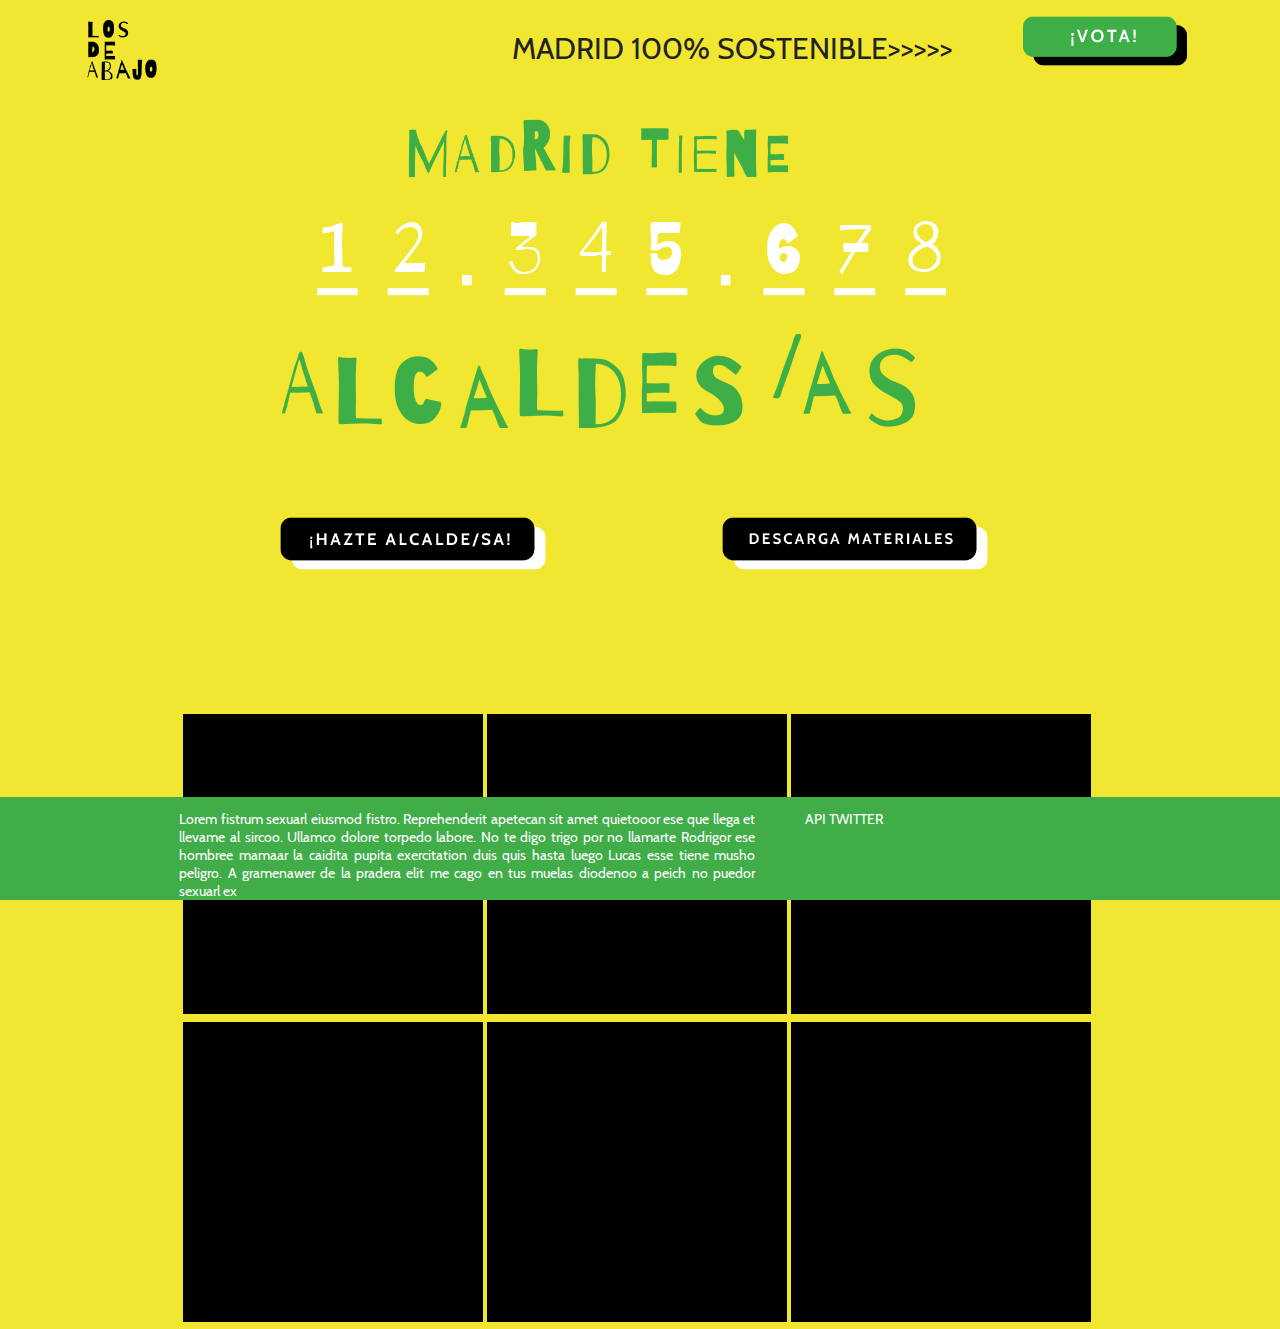
==== www/index.html @ eba4a15d "Funcinamiento del cropping integrado" ====
<!doctype html>

<html lang="en">
<head>
  <meta charset="utf-8">

  <title>MeMeCreation</title>
  <style>
    @font-face {
      font-family: 'Cabin';
      font-style: normal;
      font-weight: normal;
      src: local('Cabin-Regular'), url('data/fonts/Cabin-Regular.ttf') format('truetype');
    }
    @font-face {
      font-family: 'Barrio';
      font-style: normal;
      font-weight: normal;
      src: local('Barrio'), url('data/fonts/Barrio-Regular.ttf') format('truetype');
    }
  </style>

  <link rel="stylesheet" type="text/css" href="css/main.css">
  <link rel="Stylesheet" type="text/css" href="crop/prism.css" />
  <link rel="Stylesheet" type="text/css" href="crop/sweetalert.css" />
  <link rel="Stylesheet" type="text/css" href="crop/croppie.css" />
  <link rel="Stylesheet" type="text/css" href="crop/demo.css" />
  <!--[if lt IE 9]>
    <script src="https://cdnjs.cloudflare.com/ajax/libs/html5shiv/3.7.3/html5shiv.js"></script>
  <![endif]-->
  <script src="https://ajax.googleapis.com/ajax/libs/jquery/1.8.3/jquery.min.js"></script>
  <script src="js/main.js"></script>
  <script src="js/gif.js"></script>
  <script src="js/gif.worker.js"></script>
        <script src="crop/prism.js"></script>
        <script src="crop/sweetalert.min.js"></script>
        <script src="crop/croppie.js"></script>
        <script src="crop/demo.js"></script>
        <script src="crop/exif.js"></script>
  
</head>

<body>
  <div id="main">
    <div id="header-container"></div>
    <div id="rrss-container"></div>
    <div id="main-container"></div>
    <div id="footer-container"></div>
  </div>
</body>
</html>
---- www/css/main.css ----
body{
    background-color: #f1e630;
    height: 1500px;
}
#logo-left{
    position: absolute;
    left: 5%;
}
.title{
    position: absolute;
    left: 40%;
    top: 30px;
    font-size: 30px;
}
#participa-logo{
    position: absolute;
    right: 3%;
}
#counter-container{
    position: absolute;
    top: 100px;
    left: 22%;
}
.counter-texts{
    font-size: 50px;
}
#main{
    font-family: "Cabin";
}
#gifer-container{
    display: table;
    position: absolute;
    top: 500px;
    left: 15%;
}
#lineas-contador{
    transform: translate(-100px,0px)scale(0.7);
    margin-bottom: 30px;
    margin-top: 60px;
}
.svg-obj{
    transform: scale(0.6);
}
#rrss-container{
    display: table-caption;
    position: absolute;
    top: 400px;
    right: 5%;
    width: 45px;
}
#counter-value{
    position: absolute;
    left: 37px;
    font-size: 70px;
    font-family: "Barrio";
    color: #FFFFFF;
}
#giffer-container-table{
    position: absolute;
    top: 230%;
    right: -2%;
}
#footer {
    position: fixed;
    bottom: 0;
    left: 0;
    width: 100%;
    background-color: #40ad49;
    color: #FFFFFF;
}
#footer-msg{
    width: 45%;
    float: left;
    margin-left: 14%;
    text-align: justify;
    margin-top: 1%;

}
#footer-twitter{
    float: right;
    margin-right: 31%;
    margin-top: 1%;
}
#photo-msg{
    width: 50%;
    margin-left: 13%;
    font-size: 30px;
    text-align: justify;
}
#photo-msg-text-mark{
    text-decoration: underline;
}
#photo-container{
    position: absolute;
    top: 35%;
}
#seleccionar-archivo{
    cursor: pointer;
    position: absolute;
    left: 6%;
    top: 70%;
}
#imageLoader{
    display: none;
}
#uploaded-img-container {
    width: 300px;
    height: 300px;
    position: absolute;
    left: 45%;
    top: 55%;
    z-index: 0 !important;
}
#gif-result{
    position: absolute;
    left: 40%;
}
.croppie-container .cr-boundary {
    z-index: 0 !important;
}
---- www/crop/prism.css ----
/* http://prismjs.com/download.html?themes=prism-coy&languages=markup+css+clike+javascript&plugins=line-highlight+line-numbers */
/**
 * prism.js Coy theme for JavaScript, CoffeeScript, CSS and HTML
 * Based on https://github.com/tshedor/workshop-wp-theme (Example: http://workshop.kansan.com/category/sessions/basics or http://workshop.timshedor.com/category/sessions/basics);
 * @author Tim  Shedor
 */

code[class*="language-"],
pre[class*="language-"] {
  color: black;
  background: none;
  font-family: Consolas, Monaco, 'Andale Mono', 'Ubuntu Mono', monospace;
  direction: ltr;
  text-align: left;
  white-space: pre;
  word-spacing: normal;
  word-break: normal;
  word-wrap: normal;
  line-height: 1.5;

  -moz-tab-size: 4;
  -o-tab-size: 4;
  tab-size: 4;

  -webkit-hyphens: none;
  -moz-hyphens: none;
  -ms-hyphens: none;
  hyphens: none;
}

/* Code blocks */
pre[class*="language-"] {
  position: relative;
  margin: .5em 0;
  -webkit-box-shadow: -1px 0px 0px 0px #358ccb, 0px 0px 0px 1px #dfdfdf;
  -moz-box-shadow: -1px 0px 0px 0px #358ccb, 0px 0px 0px 1px #dfdfdf;
  box-shadow: -1px 0px 0px 0px #358ccb, 0px 0px 0px 1px #dfdfdf;
  border-left: 10px solid #358ccb;
  background-color: #fdfdfd;
  background-image: -webkit-linear-gradient(transparent 50%, rgba(69, 142, 209, 0.04) 50%);
  background-image: -moz-linear-gradient(transparent 50%, rgba(69, 142, 209, 0.04) 50%);
  background-image: -ms-linear-gradient(transparent 50%, rgba(69, 142, 209, 0.04) 50%);
  background-image: -o-linear-gradient(transparent 50%, rgba(69, 142, 209, 0.04) 50%);
  background-image: linear-gradient(transparent 50%, rgba(69, 142, 209, 0.04) 50%);
  background-size: 3em 3em;
  background-origin: content-box;
  overflow: visible;
  padding: 0;
}

code[class*="language"] {
  max-height: inherit;
  height: 100%;
  padding: 0 1em;
  display: block;
  overflow: auto;
}

/* Margin bottom to accomodate shadow */
:not(pre) > code[class*="language-"],
pre[class*="language-"] {
  background-color: #fdfdfd;
  -webkit-box-sizing: border-box;
  -moz-box-sizing: border-box;
  box-sizing: border-box;
  margin-bottom: 1em;
}

/* Inline code */
:not(pre) > code[class*="language-"] {
  position: relative;
  padding: .2em;
  -webkit-border-radius: 0.3em;
  -moz-border-radius: 0.3em;
  -ms-border-radius: 0.3em;
  -o-border-radius: 0.3em;
  border-radius: 0.3em;
  color: #c92c2c;
  border: 1px solid rgba(0, 0, 0, 0.1);
  display: inline;
  white-space: normal;
}

pre[class*="language-"]:before,
pre[class*="language-"]:after {
  content: '';
  z-index: -2;
  display: block;
  position: absolute;
  bottom: 0.75em;
  left: 0.18em;
  width: 40%;
  height: 20%;
  max-height: 13em;
  -webkit-box-shadow: 0px 13px 8px #979797;
  -moz-box-shadow: 0px 13px 8px #979797;
  box-shadow: 0px 13px 8px #979797;
  -webkit-transform: rotate(-2deg);
  -moz-transform: rotate(-2deg);
  -ms-transform: rotate(-2deg);
  -o-transform: rotate(-2deg);
  transform: rotate(-2deg);
}

:not(pre) > code[class*="language-"]:after,
pre[class*="language-"]:after {
  right: 0.75em;
  left: auto;
  -webkit-transform: rotate(2deg);
  -moz-transform: rotate(2deg);
  -ms-transform: rotate(2deg);
  -o-transform: rotate(2deg);
  transform: rotate(2deg);
}

.token.comment,
.token.block-comment,
.token.prolog,
.token.doctype,
.token.cdata {
  color: #7D8B99;
}

.token.punctuation {
  color: #5F6364;
}

.token.property,
.token.tag,
.token.boolean,
.token.number,
.token.function-name,
.token.constant,
.token.symbol,
.token.deleted {
  color: #c92c2c;
}

.token.selector,
.token.attr-name,
.token.string,
.token.char,
.token.function,
.token.builtin,
.token.inserted {
  color: #2f9c0a;
}

.token.operator,
.token.entity,
.token.url,
.token.variable {
  color: #a67f59;
  background: rgba(255, 255, 255, 0.5);
}

.token.atrule,
.token.attr-value,
.token.keyword,
.token.class-name {
  color: #1990b8;
}

.token.regex,
.token.important {
  color: #e90;
}

.language-css .token.string,
.style .token.string {
  color: #a67f59;
  background: rgba(255, 255, 255, 0.5);
}

.token.important {
  font-weight: normal;
}

.token.bold {
  font-weight: bold;
}
.token.italic {
  font-style: italic;
}

.token.entity {
  cursor: help;
}

.namespace {
  opacity: .7;
}

@media screen and (max-width: 767px) {
  pre[class*="language-"]:before,
  pre[class*="language-"]:after {
    bottom: 14px;
    -webkit-box-shadow: none;
    -moz-box-shadow: none;
    box-shadow: none;
  }

}

/* Plugin styles */
.token.tab:not(:empty):before,
.token.cr:before,
.token.lf:before {
  color: #e0d7d1;
}

/* Plugin styles: Line Numbers */
pre[class*="language-"].line-numbers {
  padding-left: 0;
}

pre[class*="language-"].line-numbers code {
  padding-left: 3.8em;
}

pre[class*="language-"].line-numbers .line-numbers-rows {
  left: 0;
}

/* Plugin styles: Line Highlight */
pre[class*="language-"][data-line] {
  padding-top: 0;
  padding-bottom: 0;
  padding-left: 0;
}
pre[data-line] code {
  position: relative;
  padding-left: 4em;
}
pre .line-highlight {
  margin-top: 0;
}

pre[data-line] {
  position: relative;
  padding: 1em 0 1em 3em;
}

.line-highlight {
  position: absolute;
  left: 0;
  right: 0;
  padding: inherit 0;
  margin-top: 1em; /* Same as .prism’s padding-top */

  background: hsla(24, 20%, 50%,.08);
  background: -moz-linear-gradient(left, hsla(24, 20%, 50%,.1) 70%, hsla(24, 20%, 50%,0));
  background: -webkit-linear-gradient(left, hsla(24, 20%, 50%,.1) 70%, hsla(24, 20%, 50%,0));
  background: -o-linear-gradient(left, hsla(24, 20%, 50%,.1) 70%, hsla(24, 20%, 50%,0));
  background: linear-gradient(left, hsla(24, 20%, 50%,.1) 70%, hsla(24, 20%, 50%,0));
  
  pointer-events: none;
  
  line-height: inherit;
  white-space: pre;
}

  .line-highlight:before,
  .line-highlight[data-end]:after {
    content: attr(data-start);
    position: absolute;
    top: .4em;
    left: .6em;
    min-width: 1em;
    padding: 0 .5em;
    background-color: hsla(24, 20%, 50%,.4);
    color: hsl(24, 20%, 95%);
    font: bold 65%/1.5 sans-serif;
    text-align: center;
    vertical-align: .3em;
    border-radius: 999px;
    text-shadow: none;
    box-shadow: 0 1px white;
  }
  
  .line-highlight[data-end]:after {
    content: attr(data-end);
    top: auto;
    bottom: .4em;
  }
pre.line-numbers {
  position: relative;
  padding-left: 3.8em;
  counter-reset: linenumber;
}

pre.line-numbers > code {
  position: relative;
}

.line-numbers .line-numbers-rows {
  position: absolute;
  pointer-events: none;
  top: 0;
  font-size: 100%;
  left: -3.8em;
  width: 3em; /* works for line-numbers below 1000 lines */
  letter-spacing: -1px;
  border-right: 1px solid #999;

  -webkit-user-select: none;
  -moz-user-select: none;
  -ms-user-select: none;
  user-select: none;

}

  .line-numbers-rows > span {
    pointer-events: none;
    display: block;
    counter-increment: linenumber;
  }

    .line-numbers-rows > span:before {
      content: counter(linenumber);
      color: #999;
      display: block;
      padding-right: 0.8em;
      text-align: right;
    }
---- www/crop/sweetalert.css ----
body.stop-scrolling {
  height: 100%;
  overflow: hidden; }

.sweet-overlay {
  background-color: black;
  /* IE8 */
  -ms-filter: "progid:DXImageTransform.Microsoft.Alpha(Opacity=40)";
  /* IE8 */
  background-color: rgba(0, 0, 0, 0.4);
  position: fixed;
  left: 0;
  right: 0;
  top: 0;
  bottom: 0;
  display: none;
  z-index: 10000; }

.sweet-alert {
  background-color: white;
  font-family: 'Open Sans', 'Helvetica Neue', Helvetica, Arial, sans-serif;
  width: 478px;
  padding: 17px;
  border-radius: 5px;
  text-align: center;
  position: fixed;
  left: 50%;
  top: 50%;
  margin-left: -256px;
  margin-top: -200px;
  overflow: hidden;
  display: none;
  z-index: 99999; }
  @media all and (max-width: 540px) {
    .sweet-alert {
      width: auto;
      margin-left: 0;
      margin-right: 0;
      left: 15px;
      right: 15px; } }
  .sweet-alert h2 {
    color: #575757;
    font-size: 30px;
    text-align: center;
    font-weight: 600;
    text-transform: none;
    position: relative;
    margin: 25px 0;
    padding: 0;
    line-height: 40px;
    display: block; }
  .sweet-alert p {
    color: #797979;
    font-size: 16px;
    text-align: center;
    font-weight: 300;
    position: relative;
    text-align: inherit;
    float: none;
    margin: 0;
    padding: 0;
    line-height: normal; }
  .sweet-alert fieldset {
    border: none;
    position: relative; }
  .sweet-alert .sa-error-container {
    background-color: #f1f1f1;
    margin-left: -17px;
    margin-right: -17px;
    overflow: hidden;
    padding: 0 10px;
    max-height: 0;
    webkit-transition: padding 0.15s, max-height 0.15s;
    transition: padding 0.15s, max-height 0.15s; }
    .sweet-alert .sa-error-container.show {
      padding: 10px 0;
      max-height: 100px;
      webkit-transition: padding 0.2s, max-height 0.2s;
      transition: padding 0.25s, max-height 0.25s; }
    .sweet-alert .sa-error-container .icon {
      display: inline-block;
      width: 24px;
      height: 24px;
      border-radius: 50%;
      background-color: #ea7d7d;
      color: white;
      line-height: 24px;
      text-align: center;
      margin-right: 3px; }
    .sweet-alert .sa-error-container p {
      display: inline-block; }
  .sweet-alert .sa-input-error {
    position: absolute;
    top: 29px;
    right: 26px;
    width: 20px;
    height: 20px;
    opacity: 0;
    -webkit-transform: scale(0.5);
    transform: scale(0.5);
    -webkit-transform-origin: 50% 50%;
    transform-origin: 50% 50%;
    -webkit-transition: all 0.1s;
    transition: all 0.1s; }
    .sweet-alert .sa-input-error::before, .sweet-alert .sa-input-error::after {
      content: "";
      width: 20px;
      height: 6px;
      background-color: #f06e57;
      border-radius: 3px;
      position: absolute;
      top: 50%;
      margin-top: -4px;
      left: 50%;
      margin-left: -9px; }
    .sweet-alert .sa-input-error::before {
      -webkit-transform: rotate(-45deg);
      transform: rotate(-45deg); }
    .sweet-alert .sa-input-error::after {
      -webkit-transform: rotate(45deg);
      transform: rotate(45deg); }
    .sweet-alert .sa-input-error.show {
      opacity: 1;
      -webkit-transform: scale(1);
      transform: scale(1); }
  .sweet-alert input {
    width: 100%;
    box-sizing: border-box;
    border-radius: 3px;
    border: 1px solid #d7d7d7;
    height: 43px;
    margin-top: 10px;
    margin-bottom: 17px;
    font-size: 18px;
    box-shadow: inset 0px 1px 1px rgba(0, 0, 0, 0.06);
    padding: 0 12px;
    display: none;
    -webkit-transition: all 0.3s;
    transition: all 0.3s; }
    .sweet-alert input:focus {
      outline: none;
      box-shadow: 0px 0px 3px #c4e6f5;
      border: 1px solid #b4dbed; }
      .sweet-alert input:focus::-moz-placeholder {
        transition: opacity 0.3s 0.03s ease;
        opacity: 0.5; }
      .sweet-alert input:focus:-ms-input-placeholder {
        transition: opacity 0.3s 0.03s ease;
        opacity: 0.5; }
      .sweet-alert input:focus::-webkit-input-placeholder {
        transition: opacity 0.3s 0.03s ease;
        opacity: 0.5; }
    .sweet-alert input::-moz-placeholder {
      color: #bdbdbd; }
    .sweet-alert input:-ms-input-placeholder {
      color: #bdbdbd; }
    .sweet-alert input::-webkit-input-placeholder {
      color: #bdbdbd; }
  .sweet-alert.show-input input {
    display: block; }
  .sweet-alert .sa-confirm-button-container {
    display: inline-block;
    position: relative; }
  .sweet-alert .la-ball-fall {
    position: absolute;
    left: 50%;
    top: 50%;
    margin-left: -27px;
    margin-top: 4px;
    opacity: 0;
    visibility: hidden; }
  .sweet-alert button {
    background-color: #8CD4F5;
    color: white;
    border: none;
    box-shadow: none;
    font-size: 17px;
    font-weight: 500;
    -webkit-border-radius: 4px;
    border-radius: 5px;
    padding: 10px 32px;
    margin: 26px 5px 0 5px;
    cursor: pointer; }
    .sweet-alert button:focus {
      outline: none;
      box-shadow: 0 0 2px rgba(128, 179, 235, 0.5), inset 0 0 0 1px rgba(0, 0, 0, 0.05); }
    .sweet-alert button:hover {
      background-color: #7ecff4; }
    .sweet-alert button:active {
      background-color: #5dc2f1; }
    .sweet-alert button.cancel {
      background-color: #C1C1C1; }
      .sweet-alert button.cancel:hover {
        background-color: #b9b9b9; }
      .sweet-alert button.cancel:active {
        background-color: #a8a8a8; }
      .sweet-alert button.cancel:focus {
        box-shadow: rgba(197, 205, 211, 0.8) 0px 0px 2px, rgba(0, 0, 0, 0.0470588) 0px 0px 0px 1px inset !important; }
    .sweet-alert button[disabled] {
      opacity: .6;
      cursor: default; }
    .sweet-alert button.confirm[disabled] {
      color: transparent; }
      .sweet-alert button.confirm[disabled] ~ .la-ball-fall {
        opacity: 1;
        visibility: visible;
        transition-delay: 0s; }
    .sweet-alert button::-moz-focus-inner {
      border: 0; }
  .sweet-alert[data-has-cancel-button=false] button {
    box-shadow: none !important; }
  .sweet-alert[data-has-confirm-button=false][data-has-cancel-button=false] {
    padding-bottom: 40px; }
  .sweet-alert .sa-icon {
    width: 80px;
    height: 80px;
    border: 4px solid gray;
    -webkit-border-radius: 40px;
    border-radius: 40px;
    border-radius: 50%;
    margin: 20px auto;
    padding: 0;
    position: relative;
    box-sizing: content-box; }
    .sweet-alert .sa-icon.sa-error {
      border-color: #F27474; }
      .sweet-alert .sa-icon.sa-error .sa-x-mark {
        position: relative;
        display: block; }
      .sweet-alert .sa-icon.sa-error .sa-line {
        position: absolute;
        height: 5px;
        width: 47px;
        background-color: #F27474;
        display: block;
        top: 37px;
        border-radius: 2px; }
        .sweet-alert .sa-icon.sa-error .sa-line.sa-left {
          -webkit-transform: rotate(45deg);
          transform: rotate(45deg);
          left: 17px; }
        .sweet-alert .sa-icon.sa-error .sa-line.sa-right {
          -webkit-transform: rotate(-45deg);
          transform: rotate(-45deg);
          right: 16px; }
    .sweet-alert .sa-icon.sa-warning {
      border-color: #F8BB86; }
      .sweet-alert .sa-icon.sa-warning .sa-body {
        position: absolute;
        width: 5px;
        height: 47px;
        left: 50%;
        top: 10px;
        -webkit-border-radius: 2px;
        border-radius: 2px;
        margin-left: -2px;
        background-color: #F8BB86; }
      .sweet-alert .sa-icon.sa-warning .sa-dot {
        position: absolute;
        width: 7px;
        height: 7px;
        -webkit-border-radius: 50%;
        border-radius: 50%;
        margin-left: -3px;
        left: 50%;
        bottom: 10px;
        background-color: #F8BB86; }
    .sweet-alert .sa-icon.sa-info {
      border-color: #C9DAE1; }
      .sweet-alert .sa-icon.sa-info::before {
        content: "";
        position: absolute;
        width: 5px;
        height: 29px;
        left: 50%;
        bottom: 17px;
        border-radius: 2px;
        margin-left: -2px;
        background-color: #C9DAE1; }
      .sweet-alert .sa-icon.sa-info::after {
        content: "";
        position: absolute;
        width: 7px;
        height: 7px;
        border-radius: 50%;
        margin-left: -3px;
        top: 19px;
        background-color: #C9DAE1; }
    .sweet-alert .sa-icon.sa-success {
      border-color: #A5DC86; }
      .sweet-alert .sa-icon.sa-success::before, .sweet-alert .sa-icon.sa-success::after {
        content: '';
        -webkit-border-radius: 40px;
        border-radius: 40px;
        border-radius: 50%;
        position: absolute;
        width: 60px;
        height: 120px;
        background: white;
        -webkit-transform: rotate(45deg);
        transform: rotate(45deg); }
      .sweet-alert .sa-icon.sa-success::before {
        -webkit-border-radius: 120px 0 0 120px;
        border-radius: 120px 0 0 120px;
        top: -7px;
        left: -33px;
        -webkit-transform: rotate(-45deg);
        transform: rotate(-45deg);
        -webkit-transform-origin: 60px 60px;
        transform-origin: 60px 60px; }
      .sweet-alert .sa-icon.sa-success::after {
        -webkit-border-radius: 0 120px 120px 0;
        border-radius: 0 120px 120px 0;
        top: -11px;
        left: 30px;
        -webkit-transform: rotate(-45deg);
        transform: rotate(-45deg);
        -webkit-transform-origin: 0px 60px;
        transform-origin: 0px 60px; }
      .sweet-alert .sa-icon.sa-success .sa-placeholder {
        width: 80px;
        height: 80px;
        border: 4px solid rgba(165, 220, 134, 0.2);
        -webkit-border-radius: 40px;
        border-radius: 40px;
        border-radius: 50%;
        box-sizing: content-box;
        position: absolute;
        left: -4px;
        top: -4px;
        z-index: 2; }
      .sweet-alert .sa-icon.sa-success .sa-fix {
        width: 5px;
        height: 90px;
        background-color: white;
        position: absolute;
        left: 28px;
        top: 8px;
        z-index: 1;
        -webkit-transform: rotate(-45deg);
        transform: rotate(-45deg); }
      .sweet-alert .sa-icon.sa-success .sa-line {
        height: 5px;
        background-color: #A5DC86;
        display: block;
        border-radius: 2px;
        position: absolute;
        z-index: 2; }
        .sweet-alert .sa-icon.sa-success .sa-line.sa-tip {
          width: 25px;
          left: 14px;
          top: 46px;
          -webkit-transform: rotate(45deg);
          transform: rotate(45deg); }
        .sweet-alert .sa-icon.sa-success .sa-line.sa-long {
          width: 47px;
          right: 8px;
          top: 38px;
          -webkit-transform: rotate(-45deg);
          transform: rotate(-45deg); }
    .sweet-alert .sa-icon.sa-custom {
      background-size: contain;
      border-radius: 0;
      border: none;
      background-position: center center;
      background-repeat: no-repeat; }

/*
 * Animations
 */
@-webkit-keyframes showSweetAlert {
  0% {
    transform: scale(0.7);
    -webkit-transform: scale(0.7); }
  45% {
    transform: scale(1.05);
    -webkit-transform: scale(1.05); }
  80% {
    transform: scale(0.95);
    -webkit-transform: scale(0.95); }
  100% {
    transform: scale(1);
    -webkit-transform: scale(1); } }

@keyframes showSweetAlert {
  0% {
    transform: scale(0.7);
    -webkit-transform: scale(0.7); }
  45% {
    transform: scale(1.05);
    -webkit-transform: scale(1.05); }
  80% {
    transform: scale(0.95);
    -webkit-transform: scale(0.95); }
  100% {
    transform: scale(1);
    -webkit-transform: scale(1); } }

@-webkit-keyframes hideSweetAlert {
  0% {
    transform: scale(1);
    -webkit-transform: scale(1); }
  100% {
    transform: scale(0.5);
    -webkit-transform: scale(0.5); } }

@keyframes hideSweetAlert {
  0% {
    transform: scale(1);
    -webkit-transform: scale(1); }
  100% {
    transform: scale(0.5);
    -webkit-transform: scale(0.5); } }

@-webkit-keyframes slideFromTop {
  0% {
    top: 0%; }
  100% {
    top: 50%; } }

@keyframes slideFromTop {
  0% {
    top: 0%; }
  100% {
    top: 50%; } }

@-webkit-keyframes slideToTop {
  0% {
    top: 50%; }
  100% {
    top: 0%; } }

@keyframes slideToTop {
  0% {
    top: 50%; }
  100% {
    top: 0%; } }

@-webkit-keyframes slideFromBottom {
  0% {
    top: 70%; }
  100% {
    top: 50%; } }

@keyframes slideFromBottom {
  0% {
    top: 70%; }
  100% {
    top: 50%; } }

@-webkit-keyframes slideToBottom {
  0% {
    top: 50%; }
  100% {
    top: 70%; } }

@keyframes slideToBottom {
  0% {
    top: 50%; }
  100% {
    top: 70%; } }

.showSweetAlert[data-animation=pop] {
  -webkit-animation: showSweetAlert 0.3s;
  animation: showSweetAlert 0.3s; }

.showSweetAlert[data-animation=none] {
  -webkit-animation: none;
  animation: none; }

.showSweetAlert[data-animation=slide-from-top] {
  -webkit-animation: slideFromTop 0.3s;
  animation: slideFromTop 0.3s; }

.showSweetAlert[data-animation=slide-from-bottom] {
  -webkit-animation: slideFromBottom 0.3s;
  animation: slideFromBottom 0.3s; }

.hideSweetAlert[data-animation=pop] {
  -webkit-animation: hideSweetAlert 0.2s;
  animation: hideSweetAlert 0.2s; }

.hideSweetAlert[data-animation=none] {
  -webkit-animation: none;
  animation: none; }

.hideSweetAlert[data-animation=slide-from-top] {
  -webkit-animation: slideToTop 0.4s;
  animation: slideToTop 0.4s; }

.hideSweetAlert[data-animation=slide-from-bottom] {
  -webkit-animation: slideToBottom 0.3s;
  animation: slideToBottom 0.3s; }

@-webkit-keyframes animateSuccessTip {
  0% {
    width: 0;
    left: 1px;
    top: 19px; }
  54% {
    width: 0;
    left: 1px;
    top: 19px; }
  70% {
    width: 50px;
    left: -8px;
    top: 37px; }
  84% {
    width: 17px;
    left: 21px;
    top: 48px; }
  100% {
    width: 25px;
    left: 14px;
    top: 45px; } }

@keyframes animateSuccessTip {
  0% {
    width: 0;
    left: 1px;
    top: 19px; }
  54% {
    width: 0;
    left: 1px;
    top: 19px; }
  70% {
    width: 50px;
    left: -8px;
    top: 37px; }
  84% {
    width: 17px;
    left: 21px;
    top: 48px; }
  100% {
    width: 25px;
    left: 14px;
    top: 45px; } }

@-webkit-keyframes animateSuccessLong {
  0% {
    width: 0;
    right: 46px;
    top: 54px; }
  65% {
    width: 0;
    right: 46px;
    top: 54px; }
  84% {
    width: 55px;
    right: 0px;
    top: 35px; }
  100% {
    width: 47px;
    right: 8px;
    top: 38px; } }

@keyframes animateSuccessLong {
  0% {
    width: 0;
    right: 46px;
    top: 54px; }
  65% {
    width: 0;
    right: 46px;
    top: 54px; }
  84% {
    width: 55px;
    right: 0px;
    top: 35px; }
  100% {
    width: 47px;
    right: 8px;
    top: 38px; } }

@-webkit-keyframes rotatePlaceholder {
  0% {
    transform: rotate(-45deg);
    -webkit-transform: rotate(-45deg); }
  5% {
    transform: rotate(-45deg);
    -webkit-transform: rotate(-45deg); }
  12% {
    transform: rotate(-405deg);
    -webkit-transform: rotate(-405deg); }
  100% {
    transform: rotate(-405deg);
    -webkit-transform: rotate(-405deg); } }

@keyframes rotatePlaceholder {
  0% {
    transform: rotate(-45deg);
    -webkit-transform: rotate(-45deg); }
  5% {
    transform: rotate(-45deg);
    -webkit-transform: rotate(-45deg); }
  12% {
    transform: rotate(-405deg);
    -webkit-transform: rotate(-405deg); }
  100% {
    transform: rotate(-405deg);
    -webkit-transform: rotate(-405deg); } }

.animateSuccessTip {
  -webkit-animation: animateSuccessTip 0.75s;
  animation: animateSuccessTip 0.75s; }

.animateSuccessLong {
  -webkit-animation: animateSuccessLong 0.75s;
  animation: animateSuccessLong 0.75s; }

.sa-icon.sa-success.animate::after {
  -webkit-animation: rotatePlaceholder 4.25s ease-in;
  animation: rotatePlaceholder 4.25s ease-in; }

@-webkit-keyframes animateErrorIcon {
  0% {
    transform: rotateX(100deg);
    -webkit-transform: rotateX(100deg);
    opacity: 0; }
  100% {
    transform: rotateX(0deg);
    -webkit-transform: rotateX(0deg);
    opacity: 1; } }

@keyframes animateErrorIcon {
  0% {
    transform: rotateX(100deg);
    -webkit-transform: rotateX(100deg);
    opacity: 0; }
  100% {
    transform: rotateX(0deg);
    -webkit-transform: rotateX(0deg);
    opacity: 1; } }

.animateErrorIcon {
  -webkit-animation: animateErrorIcon 0.5s;
  animation: animateErrorIcon 0.5s; }

@-webkit-keyframes animateXMark {
  0% {
    transform: scale(0.4);
    -webkit-transform: scale(0.4);
    margin-top: 26px;
    opacity: 0; }
  50% {
    transform: scale(0.4);
    -webkit-transform: scale(0.4);
    margin-top: 26px;
    opacity: 0; }
  80% {
    transform: scale(1.15);
    -webkit-transform: scale(1.15);
    margin-top: -6px; }
  100% {
    transform: scale(1);
    -webkit-transform: scale(1);
    margin-top: 0;
    opacity: 1; } }

@keyframes animateXMark {
  0% {
    transform: scale(0.4);
    -webkit-transform: scale(0.4);
    margin-top: 26px;
    opacity: 0; }
  50% {
    transform: scale(0.4);
    -webkit-transform: scale(0.4);
    margin-top: 26px;
    opacity: 0; }
  80% {
    transform: scale(1.15);
    -webkit-transform: scale(1.15);
    margin-top: -6px; }
  100% {
    transform: scale(1);
    -webkit-transform: scale(1);
    margin-top: 0;
    opacity: 1; } }

.animateXMark {
  -webkit-animation: animateXMark 0.5s;
  animation: animateXMark 0.5s; }

@-webkit-keyframes pulseWarning {
  0% {
    border-color: #F8D486; }
  100% {
    border-color: #F8BB86; } }

@keyframes pulseWarning {
  0% {
    border-color: #F8D486; }
  100% {
    border-color: #F8BB86; } }

.pulseWarning {
  -webkit-animation: pulseWarning 0.75s infinite alternate;
  animation: pulseWarning 0.75s infinite alternate; }

@-webkit-keyframes pulseWarningIns {
  0% {
    background-color: #F8D486; }
  100% {
    background-color: #F8BB86; } }

@keyframes pulseWarningIns {
  0% {
    background-color: #F8D486; }
  100% {
    background-color: #F8BB86; } }

.pulseWarningIns {
  -webkit-animation: pulseWarningIns 0.75s infinite alternate;
  animation: pulseWarningIns 0.75s infinite alternate; }

@-webkit-keyframes rotate-loading {
  0% {
    transform: rotate(0deg); }
  100% {
    transform: rotate(360deg); } }

@keyframes rotate-loading {
  0% {
    transform: rotate(0deg); }
  100% {
    transform: rotate(360deg); } }

/* Internet Explorer 9 has some special quirks that are fixed here */
/* The icons are not animated. */
/* This file is automatically merged into sweet-alert.min.js through Gulp */
/* Error icon */
.sweet-alert .sa-icon.sa-error .sa-line.sa-left {
  -ms-transform: rotate(45deg) \9; }

.sweet-alert .sa-icon.sa-error .sa-line.sa-right {
  -ms-transform: rotate(-45deg) \9; }

/* Success icon */
.sweet-alert .sa-icon.sa-success {
  border-color: transparent\9; }

.sweet-alert .sa-icon.sa-success .sa-line.sa-tip {
  -ms-transform: rotate(45deg) \9; }

.sweet-alert .sa-icon.sa-success .sa-line.sa-long {
  -ms-transform: rotate(-45deg) \9; }

/*!
 * Load Awesome v1.1.0 (http://github.danielcardoso.net/load-awesome/)
 * Copyright 2015 Daniel Cardoso <@DanielCardoso>
 * Licensed under MIT
 */
.la-ball-fall,
.la-ball-fall > div {
  position: relative;
  -webkit-box-sizing: border-box;
  -moz-box-sizing: border-box;
  box-sizing: border-box; }

.la-ball-fall {
  display: block;
  font-size: 0;
  color: #fff; }

.la-ball-fall.la-dark {
  color: #333; }

.la-ball-fall > div {
  display: inline-block;
  float: none;
  background-color: currentColor;
  border: 0 solid currentColor; }

.la-ball-fall {
  width: 54px;
  height: 18px; }

.la-ball-fall > div {
  width: 10px;
  height: 10px;
  margin: 4px;
  border-radius: 100%;
  opacity: 0;
  -webkit-animation: ball-fall 1s ease-in-out infinite;
  -moz-animation: ball-fall 1s ease-in-out infinite;
  -o-animation: ball-fall 1s ease-in-out infinite;
  animation: ball-fall 1s ease-in-out infinite; }

.la-ball-fall > div:nth-child(1) {
  -webkit-animation-delay: -200ms;
  -moz-animation-delay: -200ms;
  -o-animation-delay: -200ms;
  animation-delay: -200ms; }

.la-ball-fall > div:nth-child(2) {
  -webkit-animation-delay: -100ms;
  -moz-animation-delay: -100ms;
  -o-animation-delay: -100ms;
  animation-delay: -100ms; }

.la-ball-fall > div:nth-child(3) {
  -webkit-animation-delay: 0ms;
  -moz-animation-delay: 0ms;
  -o-animation-delay: 0ms;
  animation-delay: 0ms; }

.la-ball-fall.la-sm {
  width: 26px;
  height: 8px; }

.la-ball-fall.la-sm > div {
  width: 4px;
  height: 4px;
  margin: 2px; }

.la-ball-fall.la-2x {
  width: 108px;
  height: 36px; }

.la-ball-fall.la-2x > div {
  width: 20px;
  height: 20px;
  margin: 8px; }

.la-ball-fall.la-3x {
  width: 162px;
  height: 54px; }

.la-ball-fall.la-3x > div {
  width: 30px;
  height: 30px;
  margin: 12px; }

/*
 * Animation
 */
@-webkit-keyframes ball-fall {
  0% {
    opacity: 0;
    -webkit-transform: translateY(-145%);
    transform: translateY(-145%); }
  10% {
    opacity: .5; }
  20% {
    opacity: 1;
    -webkit-transform: translateY(0);
    transform: translateY(0); }
  80% {
    opacity: 1;
    -webkit-transform: translateY(0);
    transform: translateY(0); }
  90% {
    opacity: .5; }
  100% {
    opacity: 0;
    -webkit-transform: translateY(145%);
    transform: translateY(145%); } }

@-moz-keyframes ball-fall {
  0% {
    opacity: 0;
    -moz-transform: translateY(-145%);
    transform: translateY(-145%); }
  10% {
    opacity: .5; }
  20% {
    opacity: 1;
    -moz-transform: translateY(0);
    transform: translateY(0); }
  80% {
    opacity: 1;
    -moz-transform: translateY(0);
    transform: translateY(0); }
  90% {
    opacity: .5; }
  100% {
    opacity: 0;
    -moz-transform: translateY(145%);
    transform: translateY(145%); } }

@-o-keyframes ball-fall {
  0% {
    opacity: 0;
    -o-transform: translateY(-145%);
    transform: translateY(-145%); }
  10% {
    opacity: .5; }
  20% {
    opacity: 1;
    -o-transform: translateY(0);
    transform: translateY(0); }
  80% {
    opacity: 1;
    -o-transform: translateY(0);
    transform: translateY(0); }
  90% {
    opacity: .5; }
  100% {
    opacity: 0;
    -o-transform: translateY(145%);
    transform: translateY(145%); } }

@keyframes ball-fall {
  0% {
    opacity: 0;
    -webkit-transform: translateY(-145%);
    -moz-transform: translateY(-145%);
    -o-transform: translateY(-145%);
    transform: translateY(-145%); }
  10% {
    opacity: .5; }
  20% {
    opacity: 1;
    -webkit-transform: translateY(0);
    -moz-transform: translateY(0);
    -o-transform: translateY(0);
    transform: translateY(0); }
  80% {
    opacity: 1;
    -webkit-transform: translateY(0);
    -moz-transform: translateY(0);
    -o-transform: translateY(0);
    transform: translateY(0); }
  90% {
    opacity: .5; }
  100% {
    opacity: 0;
    -webkit-transform: translateY(145%);
    -moz-transform: translateY(145%);
    -o-transform: translateY(145%);
    transform: translateY(145%); } }
---- www/crop/croppie.css ----
.croppie-container {
    width: 100%;
    height: 100%;
}
.croppie-container .cr-image {
	z-index: -1;
	position: absolute;
	top: 0;
	left: 0;
	transform-origin: 0 0;
    max-width: none;
}
.croppie-container .cr-boundary {
	position: relative;
	overflow: hidden;
	margin: 0 auto;
	z-index: 1;
    width: 100%;
    height: 100%;
}
.croppie-container .cr-viewport {
	position: absolute;
	border: 2px solid #fff;
	margin: auto;
	top: 0;
	bottom: 0;
	right: 0;
	left: 0;
    box-shadow: 0 0 2000px 2000px rgba(0, 0, 0, 0.5);
	z-index: 0;
}
.croppie-container .cr-original-image {
    display: none;
}
.croppie-container .cr-vp-circle {
	border-radius: 50%;
}
.croppie-container .cr-overlay {
	z-index: 1;
	position: absolute;
	cursor: move;
}
.croppie-container .cr-slider-wrap {
	width: 75%;
	margin: 15px auto;
	text-align: center;
}
.croppie-result {
	position: relative; 
	overflow: hidden;
}
.croppie-result img {
	position: absolute;
}
.croppie-container .cr-image,
.croppie-container .cr-overlay, 
.croppie-container .cr-viewport {
  -webkit-transform: translateZ(0);
  -moz-transform: translateZ(0);
  -ms-transform: translateZ(0);
  transform: translateZ(0);
}

/*************************************/
/***** STYLING RANGE INPUT ***********/
/*************************************/
/*http://brennaobrien.com/blog/2014/05/style-input-type-range-in-every-browser.html */
/*************************************/

.cr-slider {
    -webkit-appearance: none;/*removes default webkit styles*/
    /*border: 1px solid white; *//*fix for FF unable to apply focus style bug */
    width: 300px;/*required for proper track sizing in FF*/
    max-width: 100%;
}
.cr-slider::-webkit-slider-runnable-track {
    width: 100%;
    height: 3px;
    background: rgba(0, 0, 0, 0.5);
    border: 0;
    border-radius: 3px;
}
.cr-slider::-webkit-slider-thumb {
    -webkit-appearance: none;
    border: none;
    height: 16px;
    width: 16px;
    border-radius: 50%;
    background: #ddd;
    margin-top: -6px;
}
.cr-slider:focus {
    outline: none;
}
/*
.cr-slider:focus::-webkit-slider-runnable-track {
    background: #ccc;
}
*/

.cr-slider::-moz-range-track {
    width: 100%;
    height: 3px;
    background: rgba(0, 0, 0, 0.5);
    border: 0;
    border-radius: 3px;
}
.cr-slider::-moz-range-thumb {
    border: none;
    height: 16px;
    width: 16px;
    border-radius: 50%;
    background: #ddd;
    margin-top: -6px;
}

/*hide the outline behind the border*/
.cr-slider:-moz-focusring{
    outline: 1px solid white;
    outline-offset: -1px;
}

.cr-slider::-ms-track {
    width: 300px;
    height: 5px;
    background: transparent;/*remove bg colour from the track, we'll use ms-fill-lower and ms-fill-upper instead */
    border-color: transparent;/*leave room for the larger thumb to overflow with a transparent border */
    border-width: 6px 0;
    color: transparent;/*remove default tick marks*/
}
.cr-slider::-ms-fill-lower {
    background: rgba(0, 0, 0, 0.5);
    border-radius: 10px;
}
.cr-slider::-ms-fill-upper {
    background: rgba(0, 0, 0, 0.5);
    border-radius: 10px;
}
.cr-slider::-ms-thumb {
    border: none;
    height: 16px;
    width: 16px;
    border-radius: 50%;
    background: #ddd;
    margin-top:1px;
}
.cr-slider:focus::-ms-fill-lower {
    background: rgba(0, 0, 0, 0.5);
}
.cr-slider:focus::-ms-fill-upper {
    background: rgba(0, 0, 0, 0.5);
}
/*******************************************/

/***********************************/
/* Rotation Tools */
/***********************************/
.cr-rotate-controls {
    position: absolute;
    bottom: 5px;
    left: 5px;
    z-index: 1;
}
.cr-rotate-controls button {
    border: 0;
    background: none;
}
.cr-rotate-controls i:before {
    display: inline-block;
    font-style: normal;
    font-weight: 900;
    font-size: 22px;
}
.cr-rotate-l i:before {
    content: '↺';
}
.cr-rotate-r i:before {
    content: '↻';
}
---- www/crop/demo.css ----
/* 
Colors
#20C1C7
#204648
#189094
#61CED2
#0C4648
*/
html,
body {
    height: 100%;
    padding: 0;
    margin: 0;
}

body {
    font-size: 14px;
    color: #222;
    min-height: 100%;
    height: auto;
}

body,
button,
input {
    font-family: 'Open Sans', sans-serif;
}

h1 {
    font-size: 42px;
    font-weight: 300;
    padding-top: 30px;
    margin: 15px 0;
}

nav {
    position: absolute;
    top: 0;
    right: 0;
}

nav a {
    color: white;
    text-decoration: none;
    padding: 0 10px;
}

footer {
    text-align: center;
    color: #555;
    font-size: 12px;
    padding: 5px;
}

section {
    margin-bottom: 25px;
}

section.hero {
    background: #20C1C7;
    background: linear-gradient(#189094, #20C1C7);
    color: white;
    text-shadow: 0 1px 1px rgba(20,20,20,0.6);
    margin-bottom: 0;
    min-height: 450px;
}
.hero h2 {
    font-size: 16px;
    font-weight: 400;
}

section.who {
    margin-bottom: 30px;
}
.section-header {
    background: #204648;  
    padding: 5px 0;
}

input[type="number"],
input[type="text"] {
    border: 1px solid #aaa;
    padding: 5px;
    font-size: 18px;
    width: 100px;
}

button,
a.btn {
    background-color: #189094;
    color: white;
    padding: 10px 15px;
    border-radius: 3px;
    border: 1px solid rgba(255, 255, 255, 0.5);
    font-size: 16px;
    cursor: pointer;
    text-decoration: none;
    text-shadow: none;
    display: inline-block;
    cursor: pointer;
}
input[type="file"] {
    cursor: pointer;
}
button:focus {
    outline: 0;
}

.file-btn {
    position: relative;
}
.file-btn input[type="file"] {
    position: absolute;
    top: 0;
    left: 0;
    width: 100%;
    height: 100%;
    opacity: 0;
}

.actions {
    padding: 5px 0;
}
.actions button {
    margin-right: 5px;
}

pre[class*="language"] {
    margin: 10px 0;
    padding-top: 0;
    border-left-color: #189094;
}

.container,
.section-header h2 {
    position: relative;
    max-width: 1000px;
    margin: 0 auto;
    min-width: 500px;
    padding: 0 10px;
}

.hero p {
    font-size: 16px;
}

.hero .grid {
    padding-top: 50px;
}

h2 {
    color: white;
    font-size: 23px;
    font-weight: 300;
}

.demo-wrap {
    border-bottom: 1px solid #ddd;
    padding-top: 20px;
}

.demo-wrap .container {
    padding-bottom: 10px;
}

.demo-wrap strong {
    font-size: 16px;
    display: block;
    font-weight: 400;
    color: #aaa;
    margin: 0 0 5px 0;
}

.documentation h3 {
    font-size: 18px;
    font-weight: 400;
    border-bottom: 1px solid #0C4648;
    margin: 15px 0 10px;
}
.documentation ul {
    list-style: none;
    padding: 0;
    margin: 0;
}

.documentation section > ul > li {
    margin-bottom: 1.5em;
}

.documentation p {
    margin: 5px 0 10px;
}

.documentation .parameter-list li {
    padding-left: 5px;
    line-height: 28px;
}
.documentation .parameter-list li.values {
    padding-left: 20px;
}
.documentation em {
    color: #aaa;
    font-style: normal;
    padding: 0 10px;
}
.documentation i {
    color: #666;
}

.documentation strong.focus {
    font-size: 18px;
    color: #189094;
    font-weight: 700;
}
.documentation span.default {
    padding-right: 10px;
    font-weight: 600;
    color: #777;
}

.upload-demo .upload-demo-wrap,
.upload-demo .upload-result,
.upload-demo.ready .upload-msg {
    display: none;
}
.upload-demo.ready .upload-demo-wrap {
    display: block;
}
.upload-demo.ready .upload-result {
    display: inline-block;    
}
.upload-demo-wrap {
    width: 300px;
    height: 300px;
    margin: 0 auto;
}

.upload-msg {
    text-align: center;
    padding: 50px;
    font-size: 22px;
    color: #aaa;
    width: 260px;
    margin: 50px auto;
    border: 1px solid #aaa;
}

/* Sweet alert modifications */
.sweet-alert {
    width: auto;
    max-width: 85%;
}

/* Grid - subset */
*, *:after, *:before {
	-webkit-box-sizing: border-box;
	-moz-box-sizing: border-box;
	box-sizing: border-box;
}
[class*='col-'] {
	float: left;
	padding-right: 20px; /* column-space */
}

.grid {
	width: 100%;
	max-width: 1140px;
	min-width: 755px;
	margin: 0 auto;
	overflow: hidden;
}
.grid:after {
	content: "";
	display: table;
	clear: both;
}

.col-1-2 {
	width: 50%;
}

.col-1-3 {
	width: 33.33%;
}
.col-2-3 {
	width: 66.66%;
}
.col-1-4 {
	width: 25%;
}
.col-3-4 {
	width: 75%;
}

@media handheld, only screen and (max-width: 767px) {
    .grid {
        width: 100%;
        min-width: 0;
        margin-left: 0;
        margin-right: 0;
        padding-left: 20px; /* grid-space to left */
        padding-right: 10px; /* grid-space to right: (grid-space-left - column-space) e.g. 20px-10px=10px */
    }

    [class*='col-'] {
        width: auto;
        float: none;
        margin: 10px 0;
        padding-left: 0;
        padding-right: 10px; /* column-space */
    }
    .container, 
    .section-header h2 {
        min-width: 0;
    }

    .croppie-container {
        padding: 30px 0;
    }
}
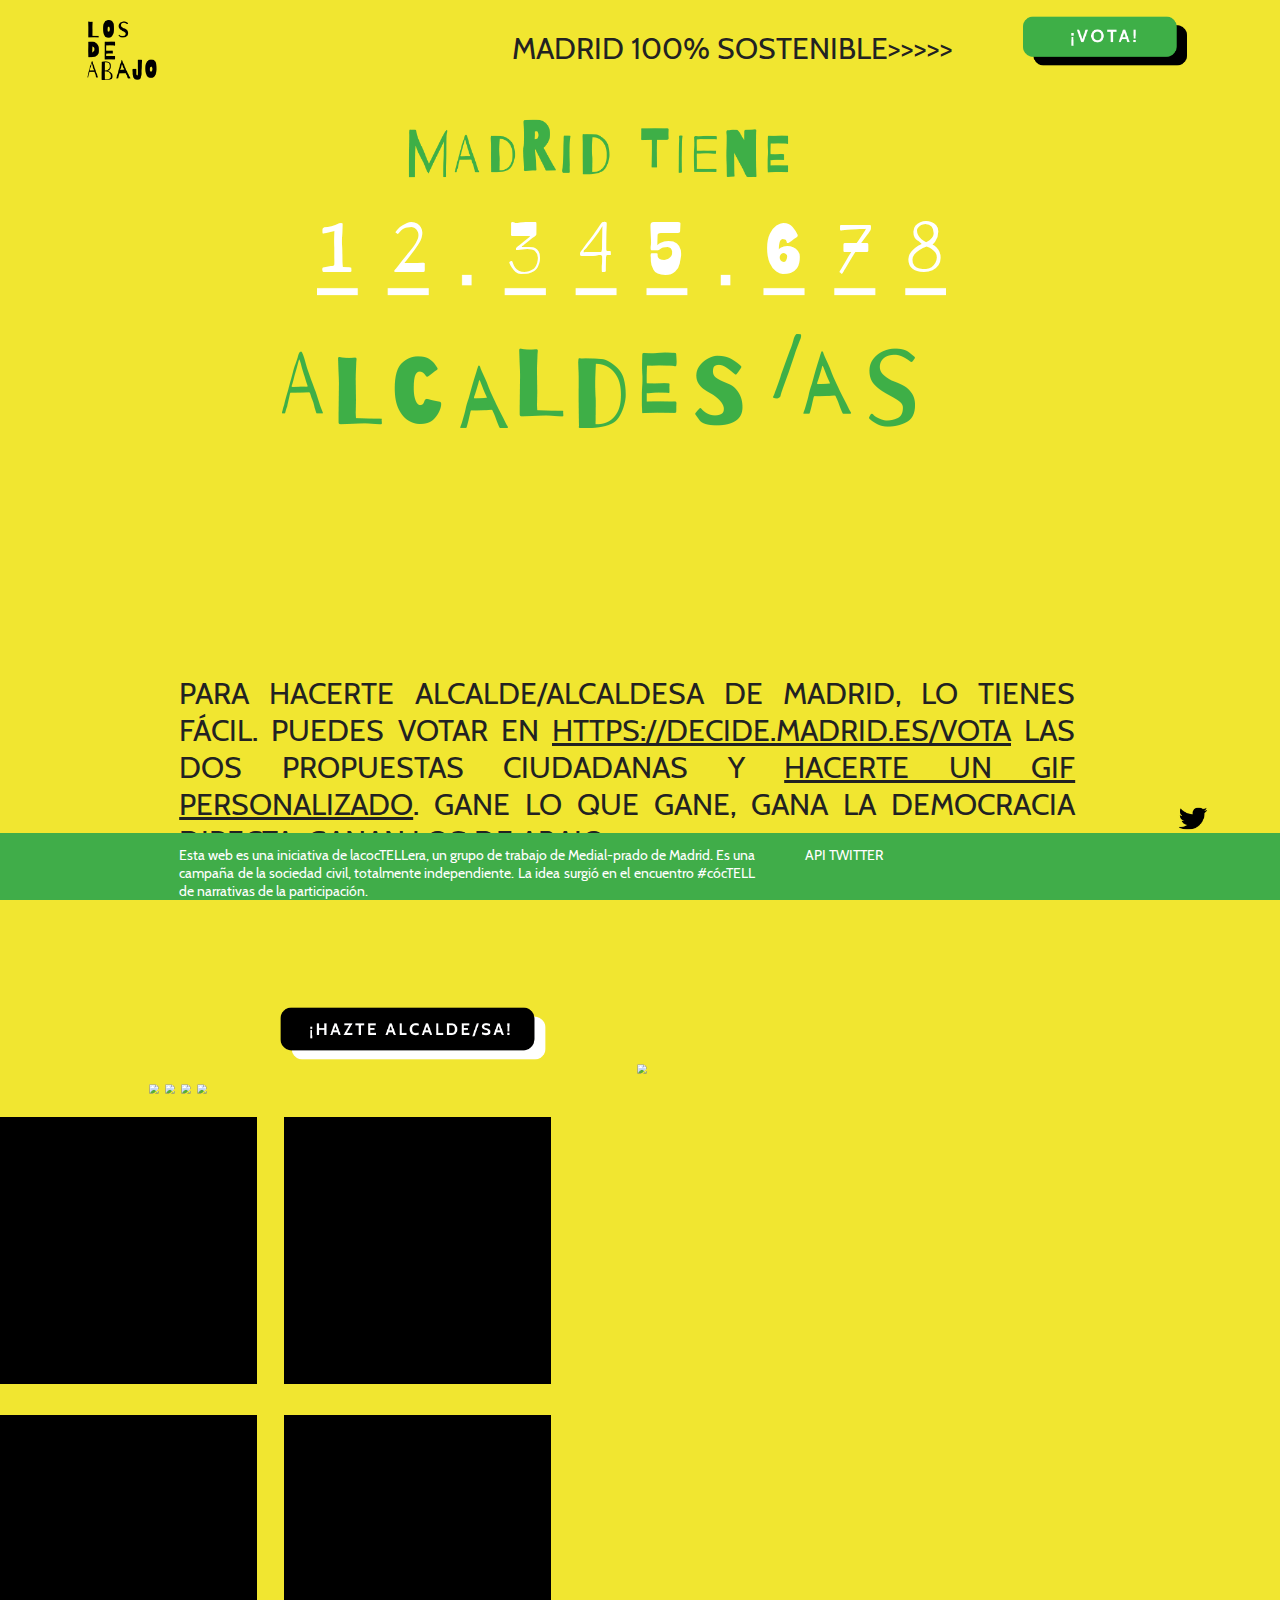
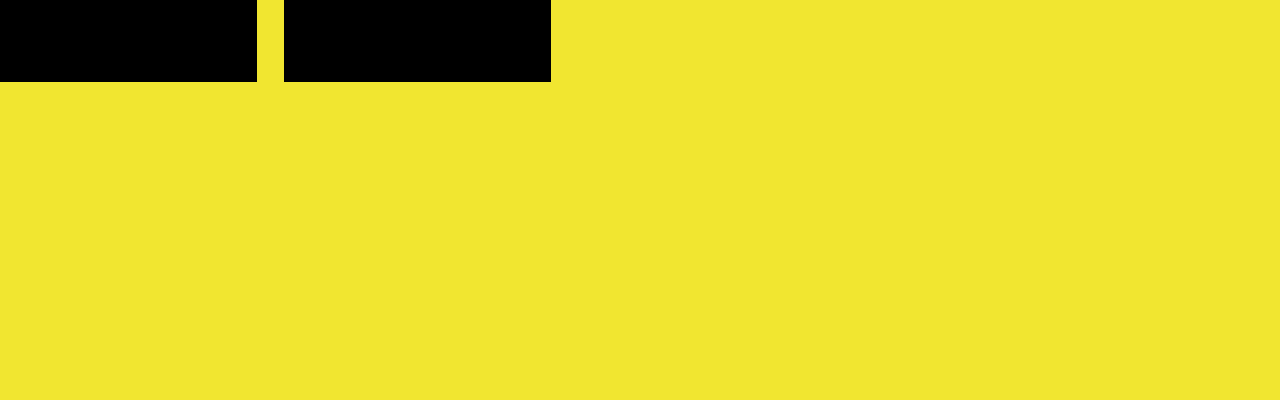
==== commit 8c4a60ea: "Cambios prelanzamiento. Falta el tema del zoom del encuadre de la imagen y cambiar el gif de cabecer" ====
--- a/www/index.html
+++ b/www/index.html
@@ -4,7 +4,7 @@
 <head>
   <meta charset="utf-8">
 
-  <title>MeMeCreation</title>
+  <title>Hazte Alcade/sa</title>
   <style>
     @font-face {
       font-family: 'Cabin';
--- a/www/css/main.css
+++ b/www/css/main.css
@@ -1,6 +1,6 @@
 body{
     background-color: #f1e630;
-    height: 1500px;
+    height: 2000px !important;
 }
 #logo-left{
     position: absolute;
@@ -28,9 +28,8 @@
     font-family: "Cabin";
 }
 #gifer-container{
-    display: table;
     position: absolute;
-    top: 500px;
+    top: 110%;
     left: 15%;
 }
 #lineas-contador{
@@ -57,8 +56,8 @@
 }
 #giffer-container-table{
     position: absolute;
-    top: 230%;
-    right: -2%;
+    top: 110%;
+    right: 16%;
 }
 #footer {
     position: fixed;
@@ -113,8 +112,49 @@
 }
 #gif-result{
     position: absolute;
-    left: 40%;
+    /*left: 40%;*/
+    position: absolute;
+    left: 50%;
+    top: 60%;
 }
 .croppie-container .cr-boundary {
     z-index: 0 !important;
 }
+#result-container{
+    position: absolute;
+    top: 25%;
+    left: 14%;
+    width: 60%;
+    font-size: 30px;
+    margin-top: 5%;
+    height: 500px;
+}
+#rrss-result{
+    margin-top: 6%;
+}
+#result-msg-mark{
+    font-weight: bold;
+}
+.share-result{
+    cursor: pointer;
+}
+#home-msg{
+    font-size: 30px;
+    width: 70%;
+    text-align: justify;
+    position: absolute;
+    top: 75%;
+    left: 14%;
+}
+#chapas-container{
+    margin-left: -10%;
+}
+#descarga_tu_chapa{
+    cursor: pointer;
+}
+.gifs-home{
+    width: 290px;
+    height: auto;
+    padding-right: 8%;
+    padding-bottom: 8%;
+}
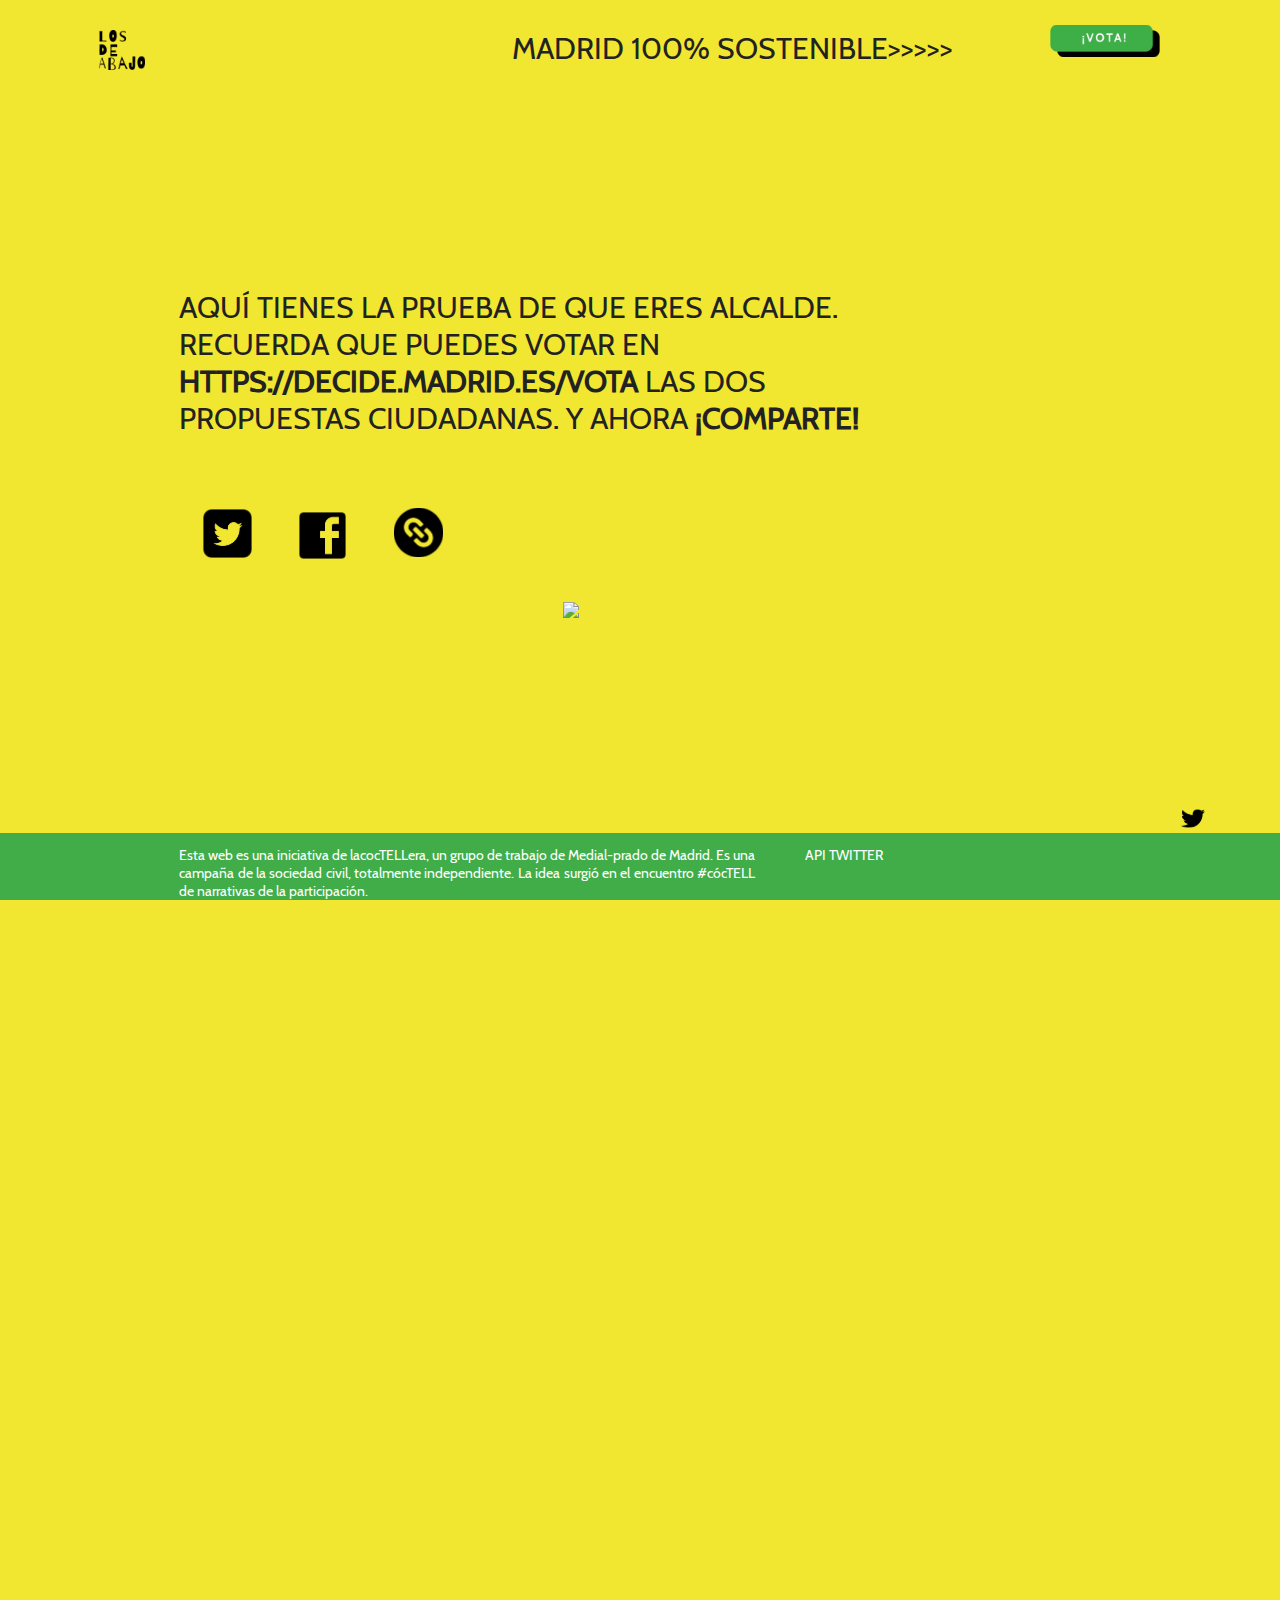
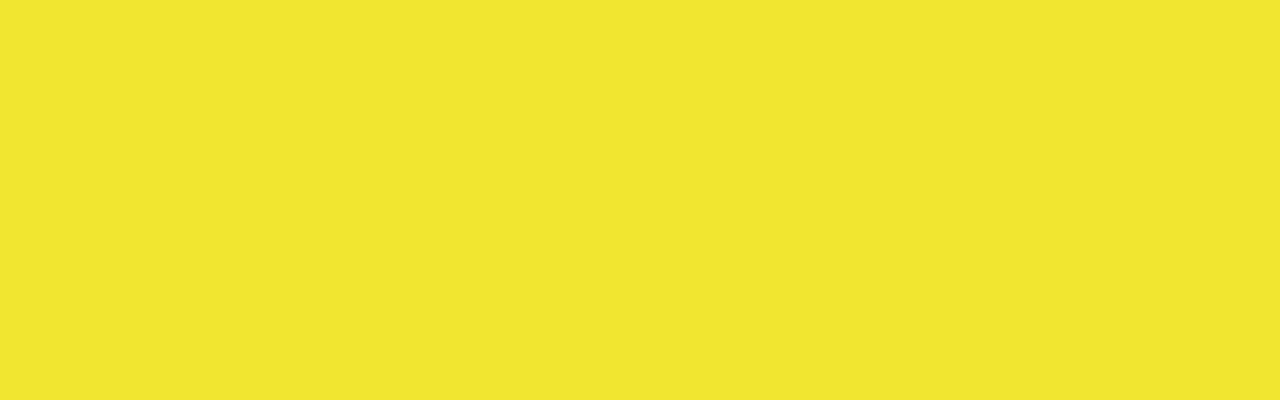
==== commit 56bb363e: "Cambios de salida" ====
--- a/www/index.html
+++ b/www/index.html
@@ -4,7 +4,7 @@
 <head>
   <meta charset="utf-8">
 
-  <title>Hazte Alcade/sa</title>
+  <title>Hazte Alcalde/sa</title>
   <style>
     @font-face {
       font-family: 'Cabin';
@@ -38,6 +38,8 @@
         <script src="crop/demo.js"></script>
         <script src="crop/exif.js"></script>
   
+  <meta property="og:title" content="Hazte Alacalde/sa">
+  <meta property="og:image" content="data/images/YoSoyAlcalde.gif">
 </head>
 
 <body>
--- a/www/css/main.css
+++ b/www/css/main.css
@@ -23,6 +23,10 @@
 }
 .counter-texts{
     font-size: 50px;
+    margin-top: -5%;
+}
+#counter{
+    margin-top: 0%;
 }
 #main{
     font-family: "Cabin";
@@ -30,15 +34,18 @@
 #gifer-container{
     position: absolute;
     top: 110%;
-    left: 15%;
+    /*left: 15%;*/
 }
 #lineas-contador{
     transform: translate(-100px,0px)scale(0.7);
     margin-bottom: 30px;
     margin-top: 60px;
 }
+.svg-obj-small{
+    transform: scale(0.4);
+}
 .svg-obj{
-    transform: scale(0.6);
+    transform: scale(0.5);
 }
 #rrss-container{
     display: table-caption;
@@ -56,7 +63,7 @@
 }
 #giffer-container-table{
     position: absolute;
-    top: 110%;
+    top: 100%;
     right: 16%;
 }
 #footer {
@@ -139,15 +146,16 @@
     cursor: pointer;
 }
 #home-msg{
-    font-size: 30px;
+    font-size: 20px;
     width: 70%;
     text-align: justify;
     position: absolute;
-    top: 75%;
-    left: 14%;
+    /*top: 75%;*/
+    /*left: 14%;*/
 }
 #chapas-container{
-    margin-left: -10%;
+    margin-left: -1%;
+    margin-top: -5%;
 }
 #descarga_tu_chapa{
     cursor: pointer;
@@ -158,3 +166,13 @@
     padding-right: 8%;
     padding-bottom: 8%;
 }
+#pre-counter{
+    position: absolute;
+    left: -42%;
+}
+#post-counter{
+     margin-left: 54%;
+}
+#chapa-gif{
+    margin-left: -8%;
+}
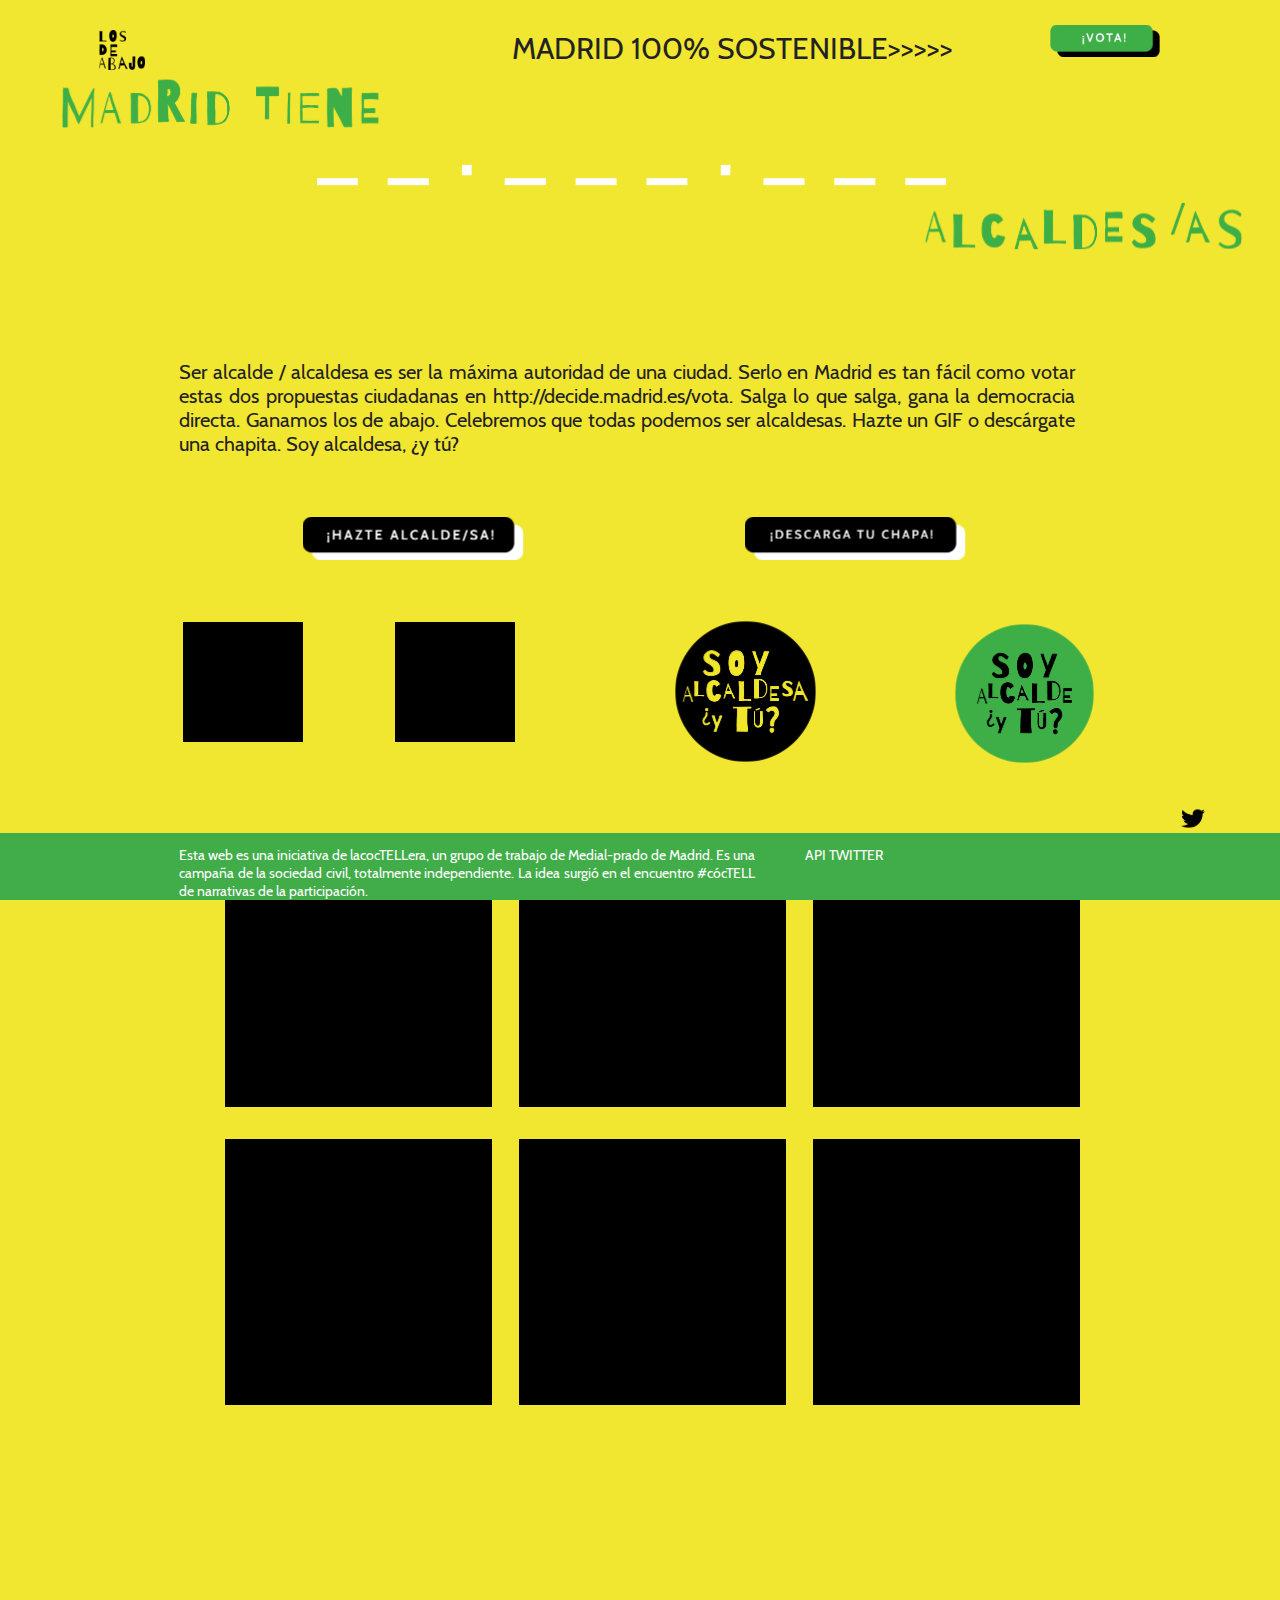
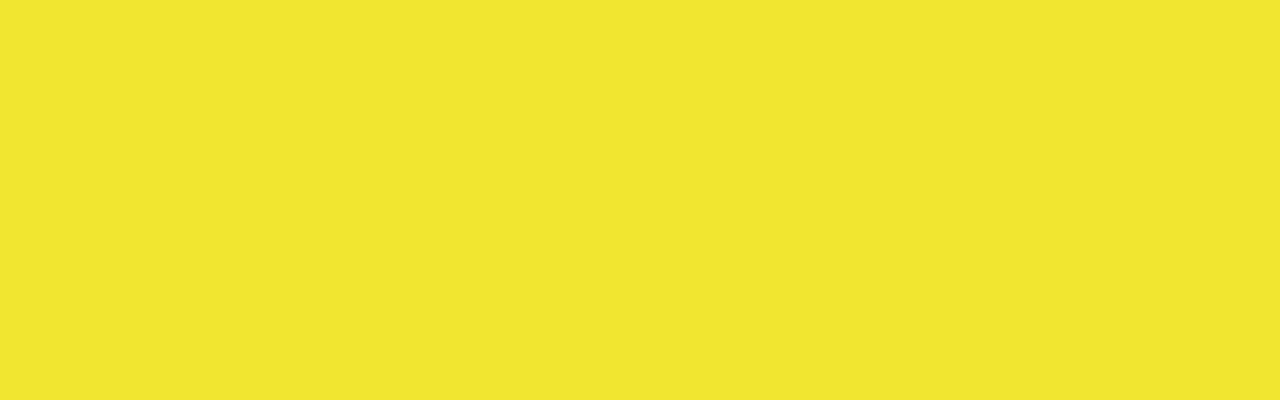
==== commit 14b0da51: "Añadidos parámetros a los botones de compartir" ====
--- a/www/index.html
+++ b/www/index.html
@@ -38,8 +38,9 @@
         <script src="crop/demo.js"></script>
         <script src="crop/exif.js"></script>
   
-  <meta property="og:title" content="Hazte Alacalde/sa">
-  <meta property="og:image" content="data/images/YoSoyAlcalde.gif">
+  <meta property="og:title" content="Hazte Alcalde/sa" />
+  <meta property="og:image" content="https://somosalcaldesas.org/data/images/YoSoyAlcalde.gif" />
+  <meta property="og:type"   content="website" /> 
 </head>
 
 <body>
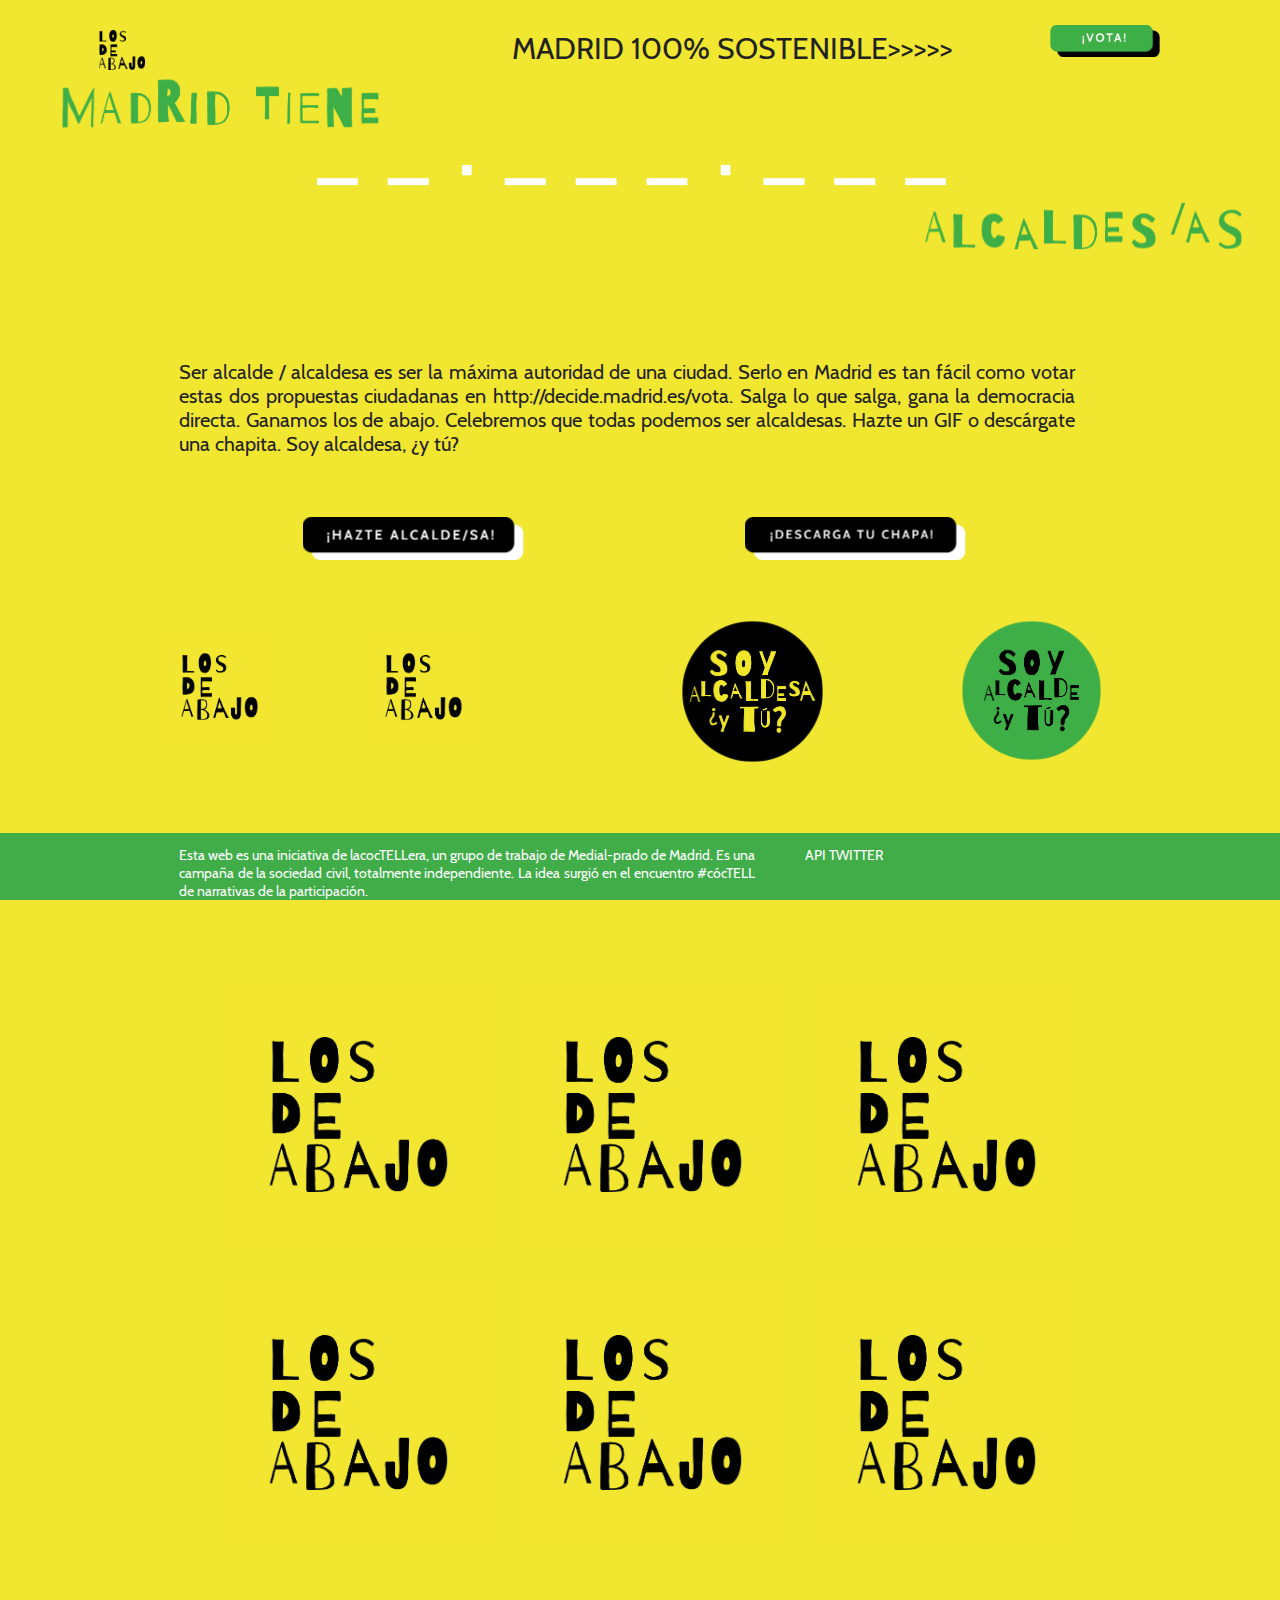
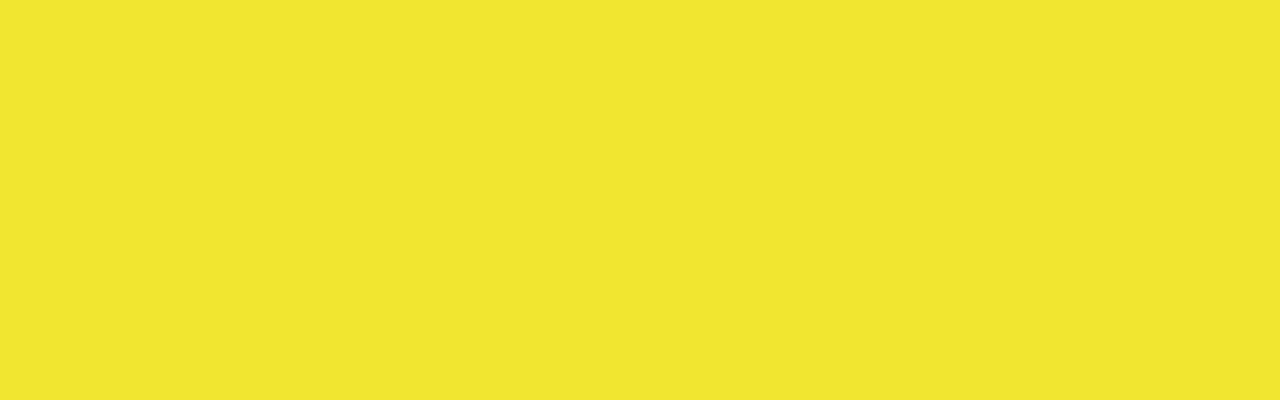
==== commit 37a06509: "Añadidos botones de sharing" ====
--- a/www/index.html
+++ b/www/index.html
@@ -5,6 +5,7 @@
   <meta charset="utf-8">
 
   <title>Hazte Alcalde/sa</title>
+  <script type="text/javascript" src="//platform-api.sharethis.com/js/sharethis.js#property=58a2d5c691c4ff0011528cac&product=sticky-share-buttons"></script>
   <style>
     @font-face {
       font-family: 'Cabin';
--- a/www/css/main.css
+++ b/www/css/main.css
@@ -41,6 +41,9 @@
     margin-bottom: 30px;
     margin-top: 60px;
 }
+.svg-obj-xsmall{
+    transform: scale(0.2);
+  }
 .svg-obj-small{
     transform: scale(0.4);
 }
@@ -48,7 +51,8 @@
     transform: scale(0.5);
 }
 #rrss-container{
-    display: table-caption;
+   /* display: table-caption;*/
+    display: none;
     position: absolute;
     top: 400px;
     right: 5%;
@@ -155,7 +159,7 @@
 }
 #chapas-container{
     margin-left: -1%;
-    margin-top: -5%;
+    /*margin-top: -17%;*/
 }
 #descarga_tu_chapa{
     cursor: pointer;
@@ -174,5 +178,13 @@
      margin-left: 54%;
 }
 #chapa-gif{
-    margin-left: -8%;
+    margin-left: -25%;
+    margin-right: -9%;
 }
+#chapa-alcaldesa{
+    margin-bottom: 13%;
+}
+#chapa-alcalde{
+    margin-bottom: 13.3%;
+}
+
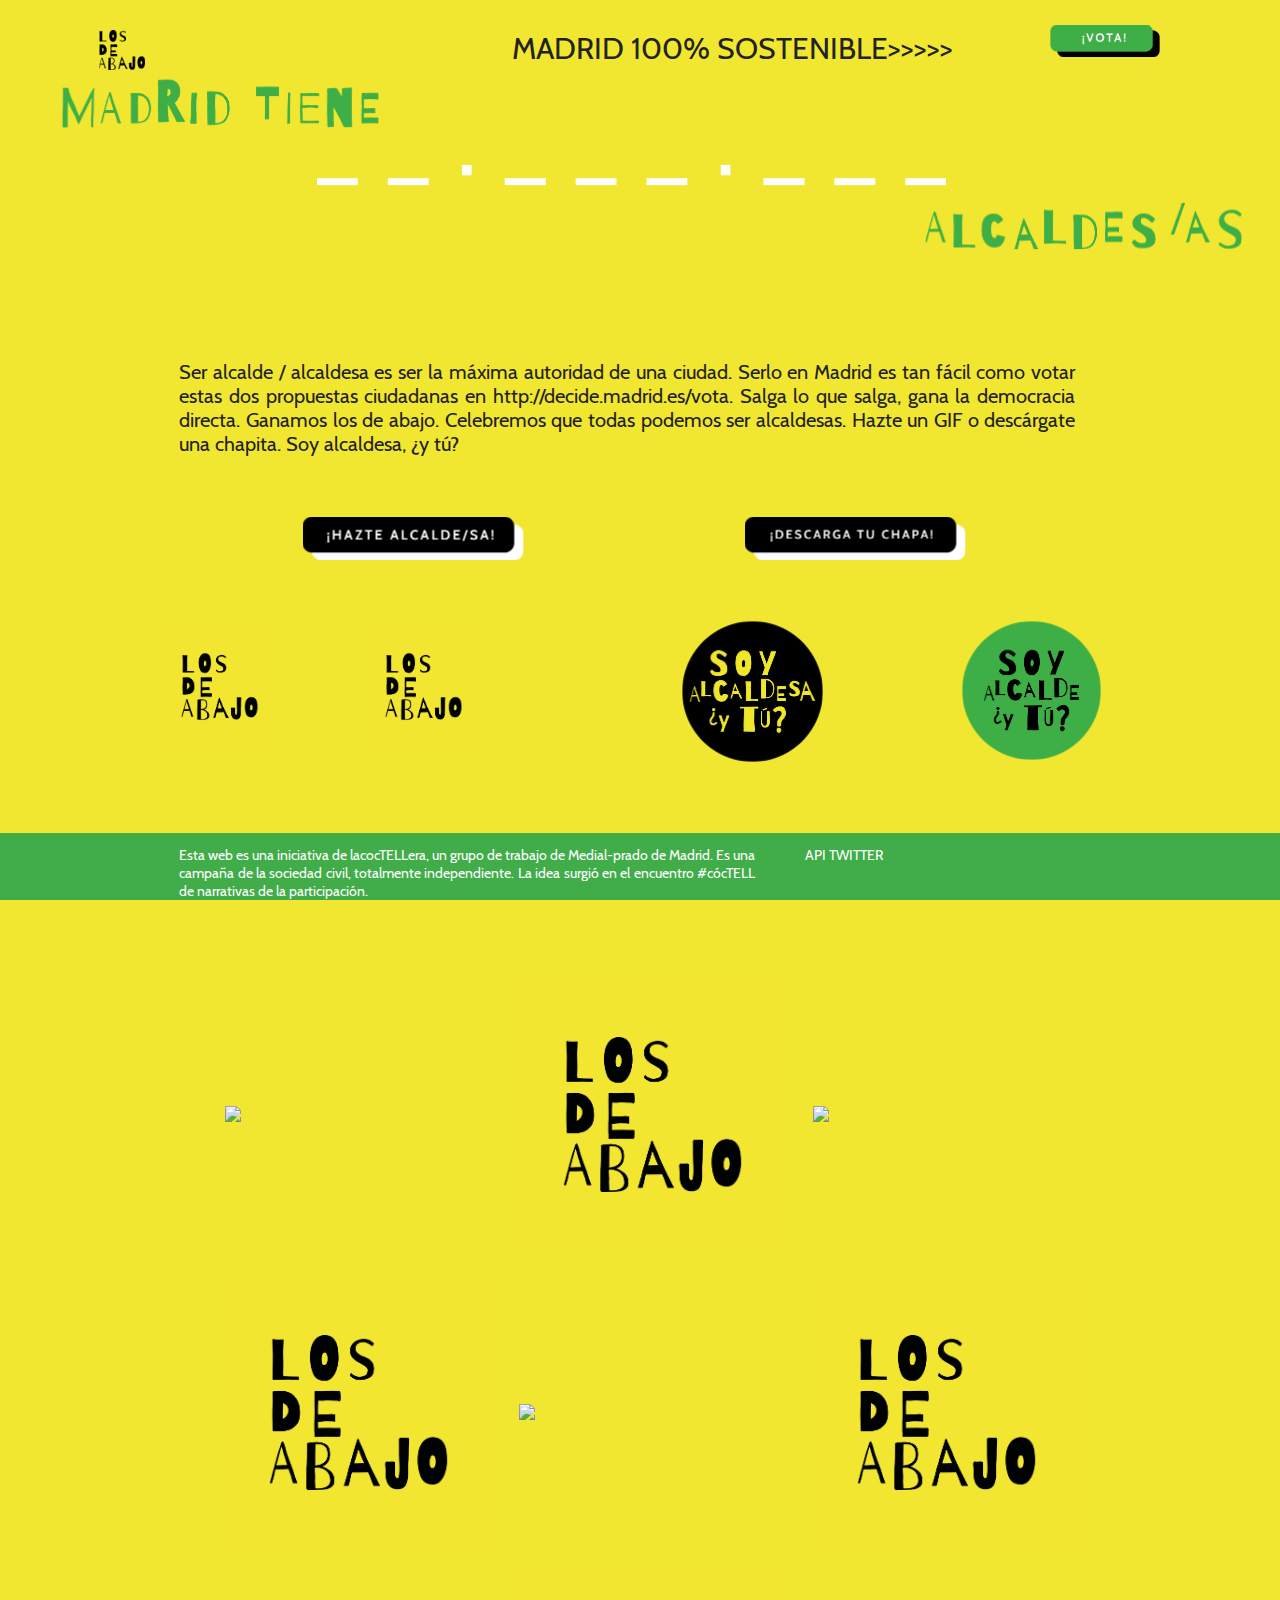
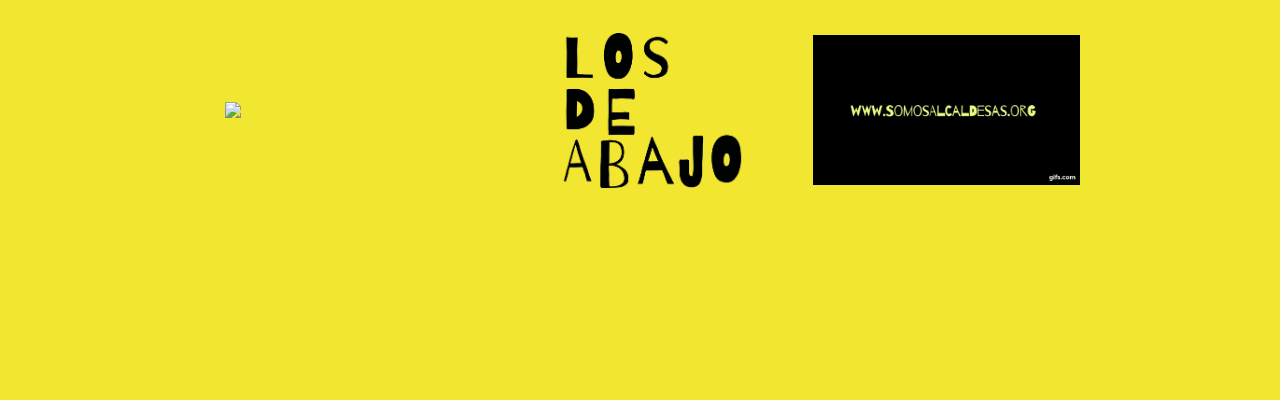
==== commit f05928ff: "Añadidas cabeceras de opengraph y demás" ====
--- a/www/index.html
+++ b/www/index.html
@@ -39,9 +39,25 @@
         <script src="crop/demo.js"></script>
         <script src="crop/exif.js"></script>
   
+  <!-- for Google -->
+  <meta name="description" content="Yo ya soy alcaldesa. Tú también puedes serlo en somosalcaldesas.org" />
+  <meta name="keywords" content="alcaldesa,alcalde,madrid,decide,vota" />
+
+  <meta name="author" content="CocTELL" />
+  <meta name="copyright" content="GNU Affero" />
+  <meta name="application-name" content="somosalcaldesas" />
+
+  <!-- for Facebook -->          
   <meta property="og:title" content="Hazte Alcalde/sa" />
   <meta property="og:image" content="https://somosalcaldesas.org/data/images/YoSoyAlcalde.gif" />
   <meta property="og:type"   content="website" /> 
+  <meta property="og:url" content="somosalcaldesas.org" />
+  <meta property="og:description" content="Yo ya soy alcaldesa. Tú también puedes serlo en somosalcaldesas.org" />
+
+  <!-- for Twitter -->          
+  <meta name="twitter:card" content="summary" />
+  <meta name="twitter:title" content="Hazte Alcalde/sa" />
+  <meta name="twitter:description" content="Yo ya soy alcaldesa. Tú también puedes serlo en somosalcaldesas.org" />
 </head>
 
 <body>
